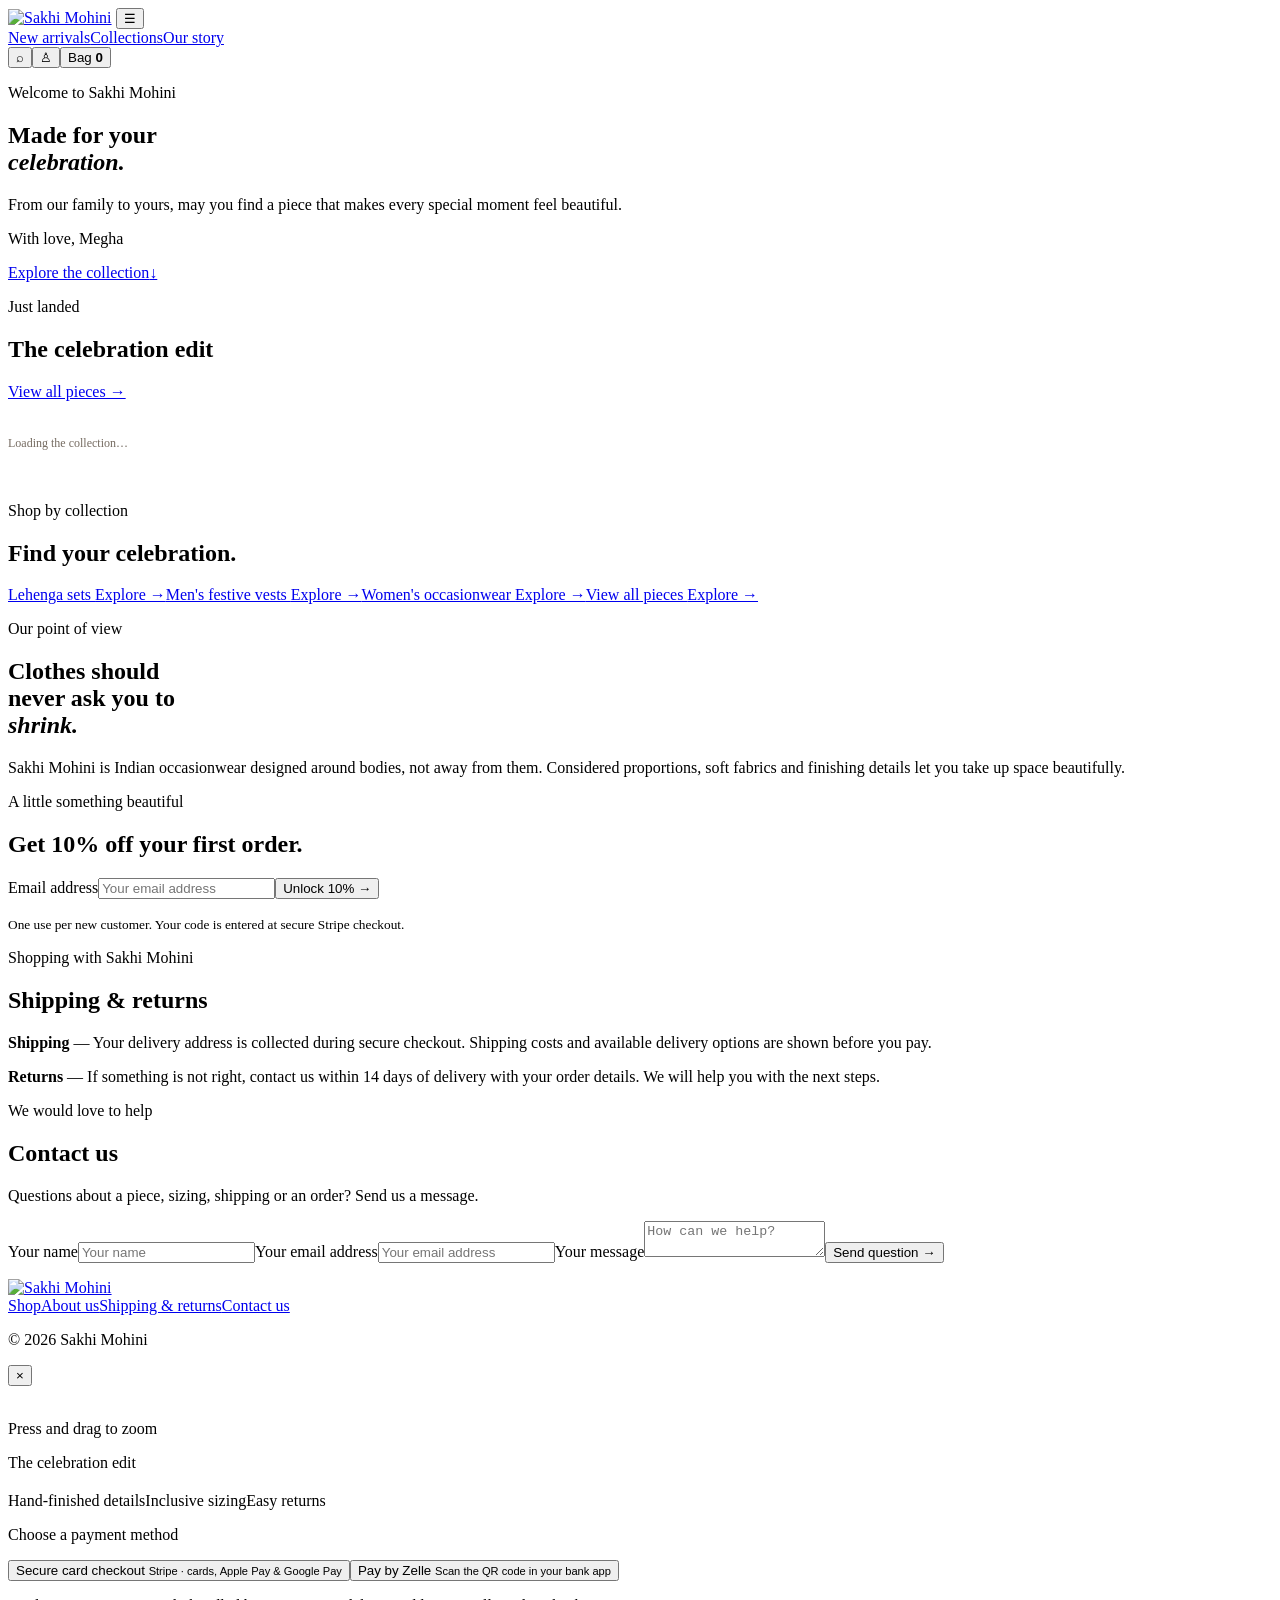
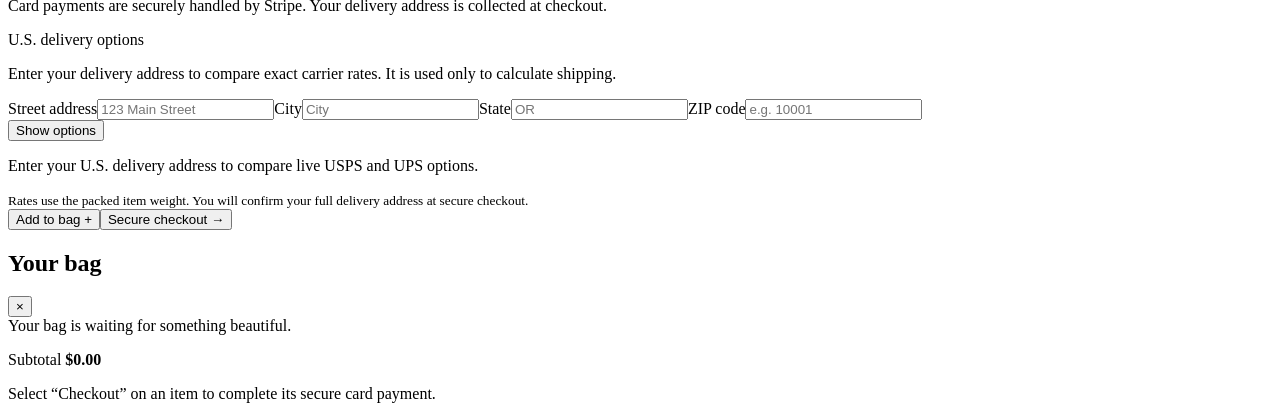
==== index.html @ 53fe246b "Add full delivery address form" ====
<!doctype html>
<html lang="en">
<head>
  <meta charset="UTF-8" />
  <meta name="viewport" content="width=device-width, initial-scale=1.0" />
  <title>Sakhi Mohini — Indian Occasionwear</title>
  <link rel="preconnect" href="https://fonts.googleapis.com">
  <link rel="preconnect" href="https://fonts.gstatic.com" crossorigin>
  <link href="https://fonts.googleapis.com/css2?family=DM+Sans:wght@400;500;600;700&family=Playfair+Display:ital,wght@0,500;0,600;0,700;1,500&display=swap" rel="stylesheet">
  <link rel="stylesheet" href="styles.css?v=flows-1" />
  <link rel="stylesheet" href="product-detail.css?v=full-address-1" />
  <style>.product-grid .product-type{margin-top:5px;color:#756b61;font-size:10px;text-transform:uppercase;letter-spacing:.06em}.catalog-status{grid-column:1/-1;margin:0;padding:35px 0;color:#756b61;font-size:12px}</style>
</head>
<body>
  <header class="site-header">
    <a class="brand brand-mark" href="#top" aria-label="Sakhi Mohini home"><img class="brand-logo" src="sakhi-mohini-monogram.png" alt="Sakhi Mohini"></a>
    <button class="menu" aria-label="Open menu" aria-expanded="false" aria-controls="site-nav">☰</button>
    <nav id="site-nav"><a href="#new">New arrivals</a><a href="#collections">Collections</a><a href="#story">Our story</a></nav>
    <div class="actions"><button aria-label="Search">⌕</button><button aria-label="Account">♙</button><button class="bag" aria-label="Shopping bag">Bag <b>0</b></button></div>
  </header>

  <main id="top">
    <section class="hero hero-welcome" aria-label="Welcome to Sakhi Mohini">
      <div class="hero-copy">
        <p class="eyebrow">Welcome to Sakhi Mohini</p>
        <h1>Made for your<br><i>celebration.</i></h1>
        <p class="intro">From our family to yours, may you find a piece that makes every special moment feel beautiful.</p>
        <p class="hero-signoff">With love, Megha</p>
      </div>
      <a class="hero-scroll" href="#new" aria-label="Explore the collection"><span>Explore the collection</span><b aria-hidden="true">↓</b></a>
    </section>

    <section class="products" id="new">
      <div class="products-top"><div><p class="eyebrow">Just landed</p><h2>The celebration edit</h2></div><a href="#new">View all pieces →</a></div>
      <div class="product-grid" aria-live="polite">
        <p class="catalog-status">Loading the collection…</p>
      </div>
    </section>

    <section class="collections-section" id="collections">
      <p class="eyebrow">Shop by collection</p><h2>Find your celebration.</h2>
      <div class="collection-links"><a href="#new" data-category="LEHENGA SET">Lehenga sets <span>Explore →</span></a><a href="#new" data-category="MEN'S FESTIVE VEST">Men's festive vests <span>Explore →</span></a><a href="#new" data-category="WOMEN">Women's occasionwear <span>Explore →</span></a><a href="#new" data-category="all">View all pieces <span>Explore →</span></a></div>
    </section>

    <section class="story" id="story"><div><p class="eyebrow">Our point of view</p><h2>Clothes should<br>never ask you to<br><i>shrink.</i></h2></div><p>Sakhi Mohini is Indian occasionwear designed around bodies, not away from them. Considered proportions, soft fabrics and finishing details let you take up space beautifully.</p></section>

    <section class="newsletter"><p class="eyebrow">A little something beautiful</p><h2>Get 10% off your first order.</h2><form id="newsletter-form"><label class="sr-only" for="email">Email address</label><input id="email" type="email" placeholder="Your email address" required><button class="button" type="submit">Unlock 10% <span>→</span></button></form><p class="newsletter-message" aria-live="polite"></p><small>One use per new customer. Your code is entered at secure Stripe checkout.</small></section>

    <section class="shipping-section" id="shipping"><p class="eyebrow">Shopping with Sakhi Mohini</p><h2>Shipping &amp; returns</h2><div><p><strong>Shipping</strong> — Your delivery address is collected during secure checkout. Shipping costs and available delivery options are shown before you pay.</p><p><strong>Returns</strong> — If something is not right, contact us within 14 days of delivery with your order details. We will help you with the next steps.</p></div></section>

    <section class="contact-section" id="contact"><p class="eyebrow">We would love to help</p><h2>Contact us</h2><p>Questions about a piece, sizing, shipping or an order? Send us a message.</p><form id="contact-form"><label class="sr-only" for="contact-name">Your name</label><input id="contact-name" name="name" type="text" placeholder="Your name" required><label class="sr-only" for="contact-email">Your email address</label><input id="contact-email" name="email" type="email" placeholder="Your email address" required><label class="sr-only" for="contact-message">Your message</label><textarea id="contact-message" name="message" placeholder="How can we help?" required></textarea><button class="button" type="submit">Send question <span>→</span></button></form><p class="contact-message" aria-live="polite"></p></section>
  </main>
  <footer><a class="brand brand-mark" href="#top" aria-label="Sakhi Mohini home"><img class="brand-logo" src="sakhi-mohini-monogram.png" alt="Sakhi Mohini"></a><div><a href="#new">Shop</a><a href="#story">About us</a><a href="#shipping">Shipping & returns</a><a href="#contact">Contact us</a></div><p>© 2026 Sakhi Mohini</p></footer>
  <div class="product-modal" id="product-modal" aria-hidden="true" role="dialog" aria-modal="true" aria-labelledby="detail-name">
    <button class="modal-close" type="button" aria-label="Close product details">×</button>
    <div class="detail-image-wrap"><img id="detail-image" src="" alt=""><p class="zoom-hint">Press and drag to zoom</p></div>
    <div class="detail-copy">
      <p class="eyebrow">The celebration edit</p><h2 id="detail-name"></h2><p class="detail-price" id="detail-price"></p><p class="detail-description" id="detail-description"></p>
      <div class="detail-meta"><span>Hand-finished details</span><span>Inclusive sizing</span><span>Easy returns</span></div>
      <div class="detail-payment"><p class="eyebrow">Choose a payment method</p><div class="detail-methods"><button class="method selected" type="button" data-payment="stripe">Secure card checkout <small>Stripe · cards, Apple Pay & Google Pay</small></button><button class="method" type="button" data-payment="zelle">Pay by Zelle <small>Scan the QR code in your bank app</small></button></div><p class="payment-note">Card payments are securely handled by Stripe. Your delivery address is collected at checkout.</p><section class="shipping-quote" id="shipping-quote"><p class="eyebrow">U.S. delivery options</p><p class="shipping-address-note">Enter your delivery address to compare exact carrier rates. It is used only to calculate shipping.</p><div class="shipping-address-fields"><label for="shipping-street">Street address<input id="shipping-street" autocomplete="shipping street-address" placeholder="123 Main Street"></label><label for="shipping-city">City<input id="shipping-city" autocomplete="shipping address-level2" placeholder="City"></label><label for="shipping-state">State<input id="shipping-state" autocomplete="shipping address-level1" maxlength="2" placeholder="OR"></label><label for="shipping-zip">ZIP code<input id="shipping-zip" inputmode="numeric" autocomplete="shipping postal-code" maxlength="10" placeholder="e.g. 10001"></label></div><div class="shipping-zip-row"><button type="button" id="get-shipping-rates">Show options</button></div><p id="shipping-status" class="shipping-status" aria-live="polite">Enter your U.S. delivery address to compare live USPS and UPS options.</p><div id="shipping-options" class="shipping-options" aria-live="polite"></div><small class="shipping-disclaimer">Rates use the packed item weight. You will confirm your full delivery address at secure checkout.</small></section><div class="zelle-panel" hidden><img src="assets/zelle-payment-qr.jpeg" alt="Zelle payment QR code for Megha Rai"><div><p class="eyebrow">Zelle payment</p><p>Scan this code in your bank’s Zelle feature to pay the exact price shown above.</p><p class="zelle-note">Add <strong id="zelle-product-name"></strong> to the payment memo. Zelle payments are confirmed manually before an order is processed.</p></div></div></div>
      <div class="detail-actions"><button class="button add-to-bag-button" type="button">Add to bag <span>+</span></button><button class="button checkout-button" type="button">Secure checkout <span>→</span></button></div><p class="checkout-message" aria-live="polite"></p>
    </div>
  </div>
  <aside class="bag-drawer" id="bag-drawer" aria-hidden="true" aria-label="Shopping bag">
    <div class="bag-drawer-header"><h2>Your bag</h2><button class="bag-close" type="button" aria-label="Close shopping bag">×</button></div>
    <div class="bag-items" aria-live="polite"></div>
    <div class="bag-empty">Your bag is waiting for something beautiful.</div>
    <p class="bag-total">Subtotal <strong>$0.00</strong></p>
    <p class="bag-help">Select “Checkout” on an item to complete its secure card payment.</p>
  </aside>
  <div class="bag-backdrop" hidden></div>
  <script src="checkout-config.js?v=66019b6"></script>
  <script src="script.js?v=full-address-1"></script>
</body>
</html>
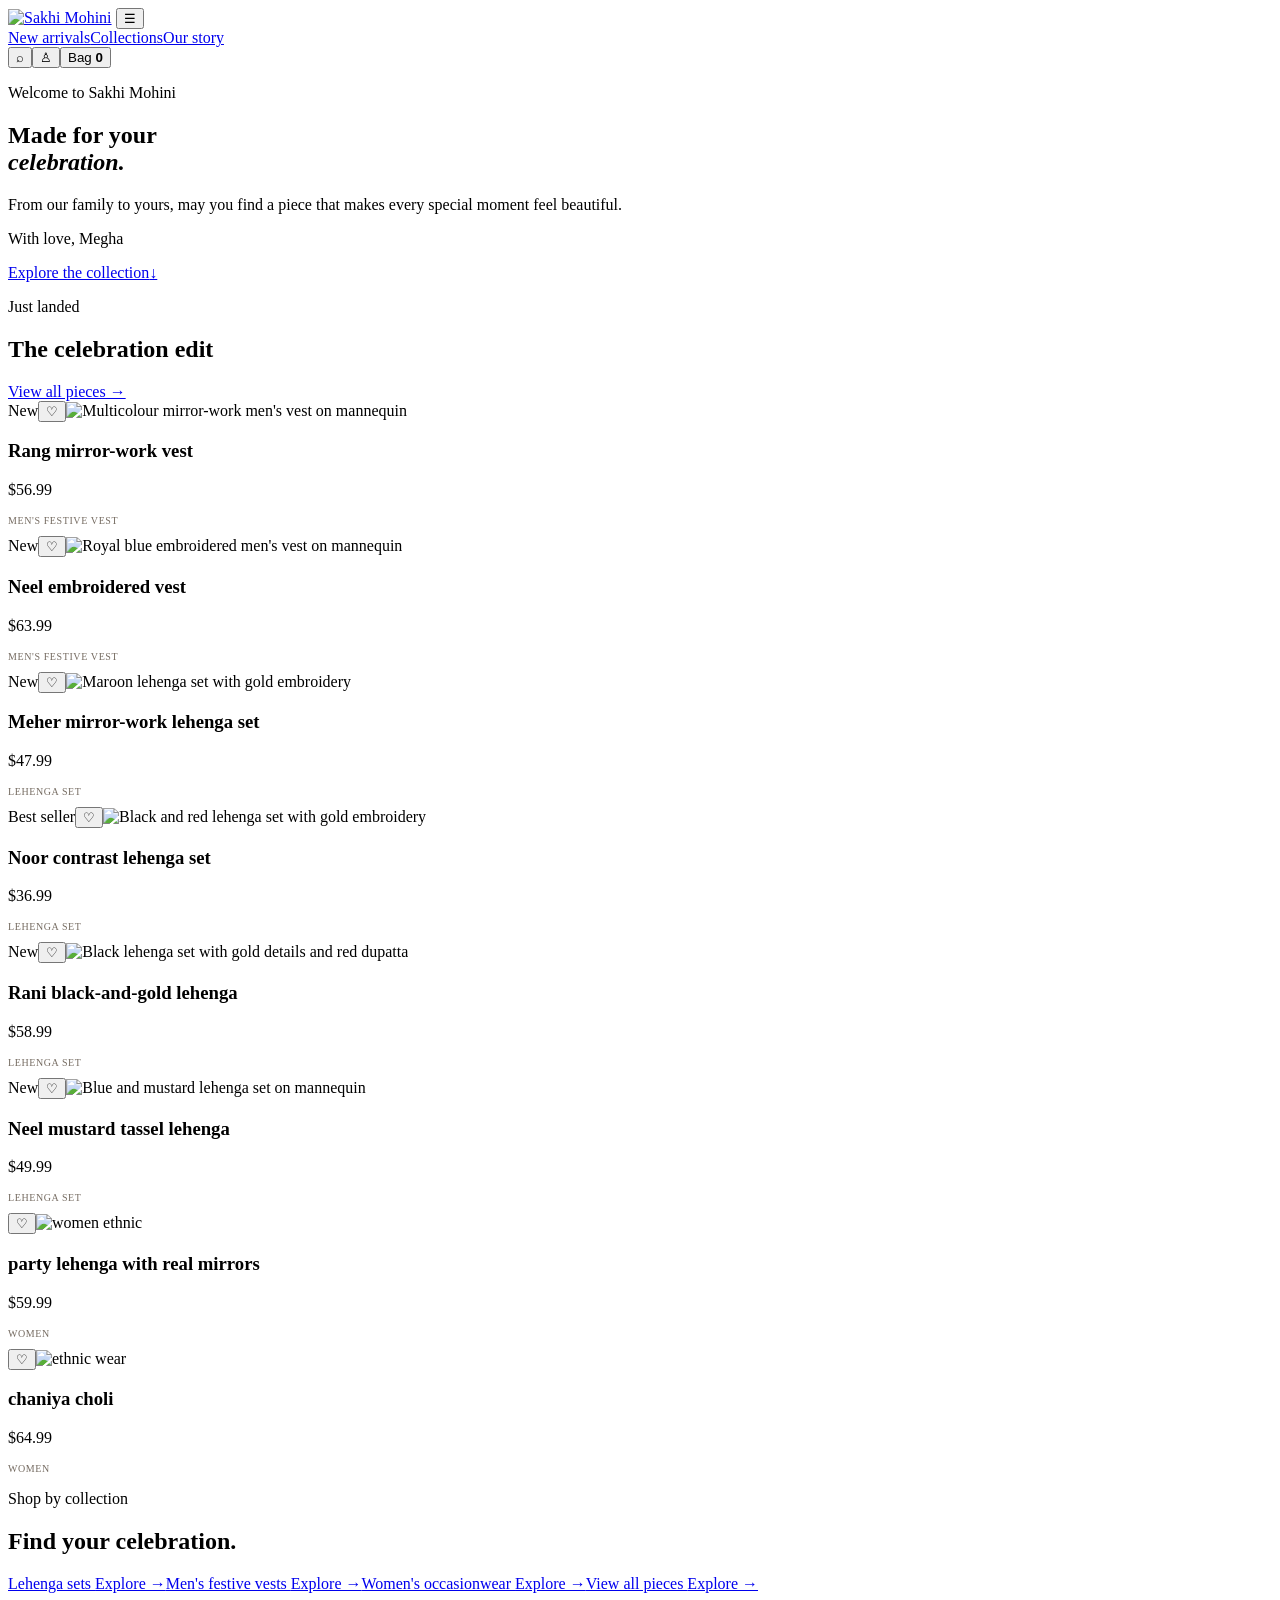
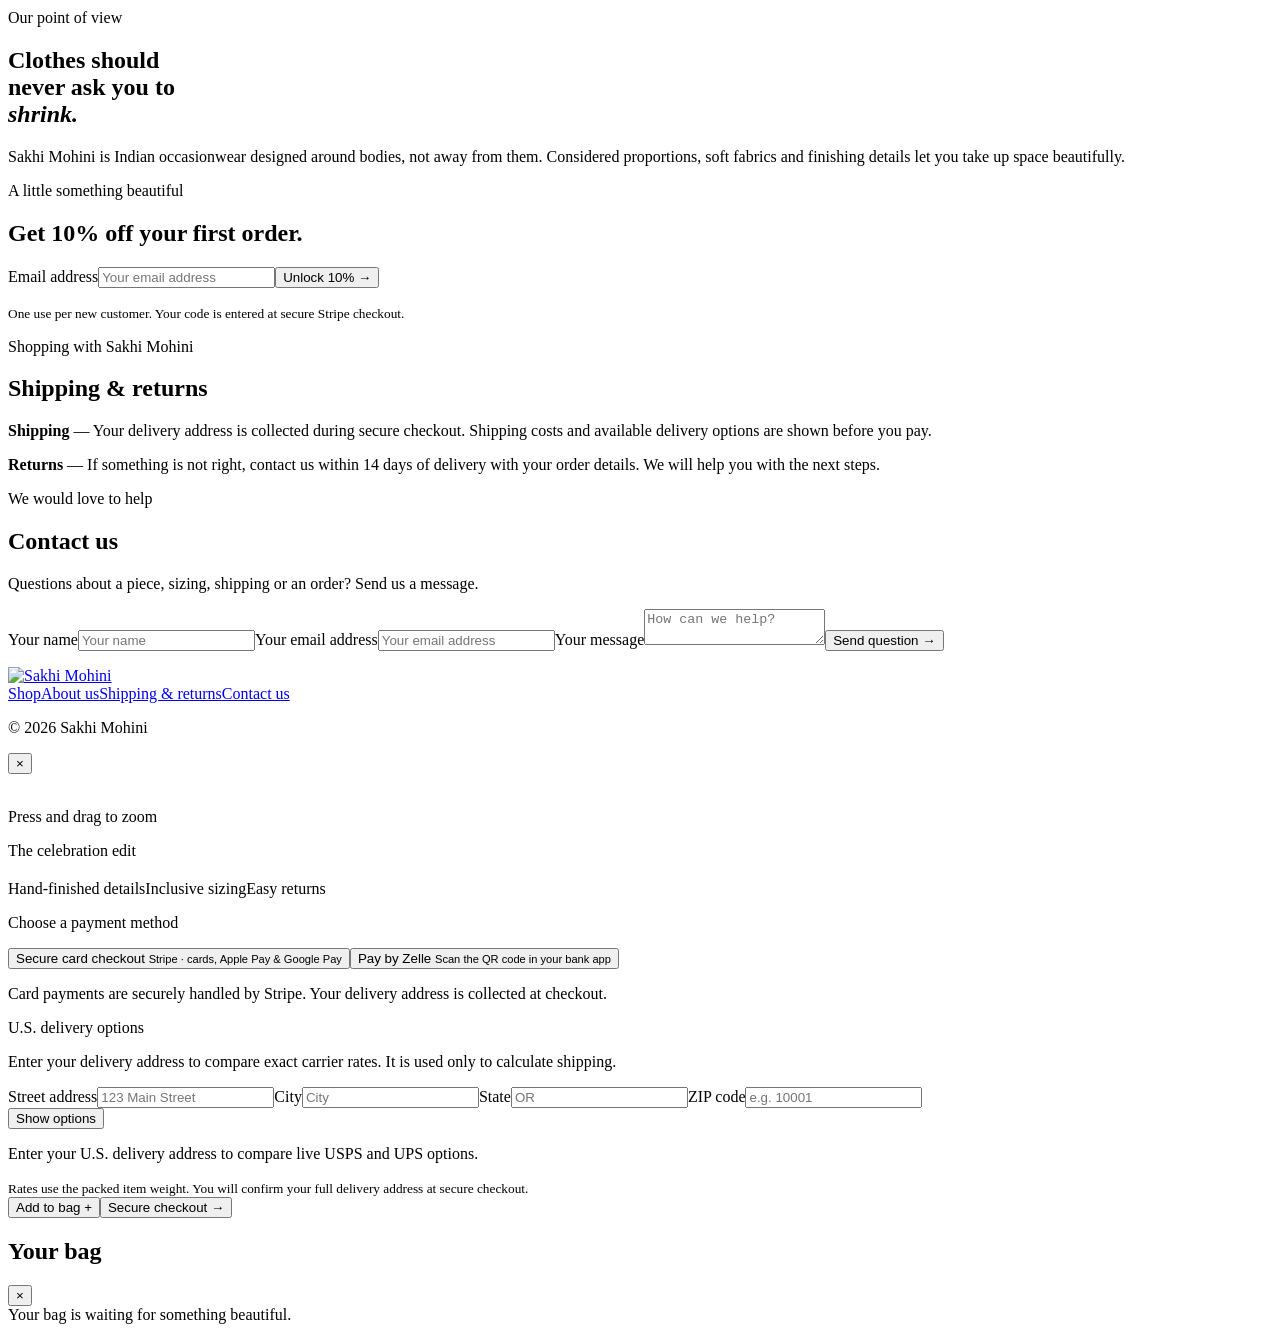
==== commit 1bdb8926: "Refresh live shipping script" ====
--- a/index.html
+++ b/index.html
@@ -70,6 +70,6 @@
   </aside>
   <div class="bag-backdrop" hidden></div>
   <script src="checkout-config.js?v=66019b6"></script>
-  <script src="script.js?v=full-address-1"></script>
+  <script src="script.js?v=full-address-2"></script>
 </body>
 </html>
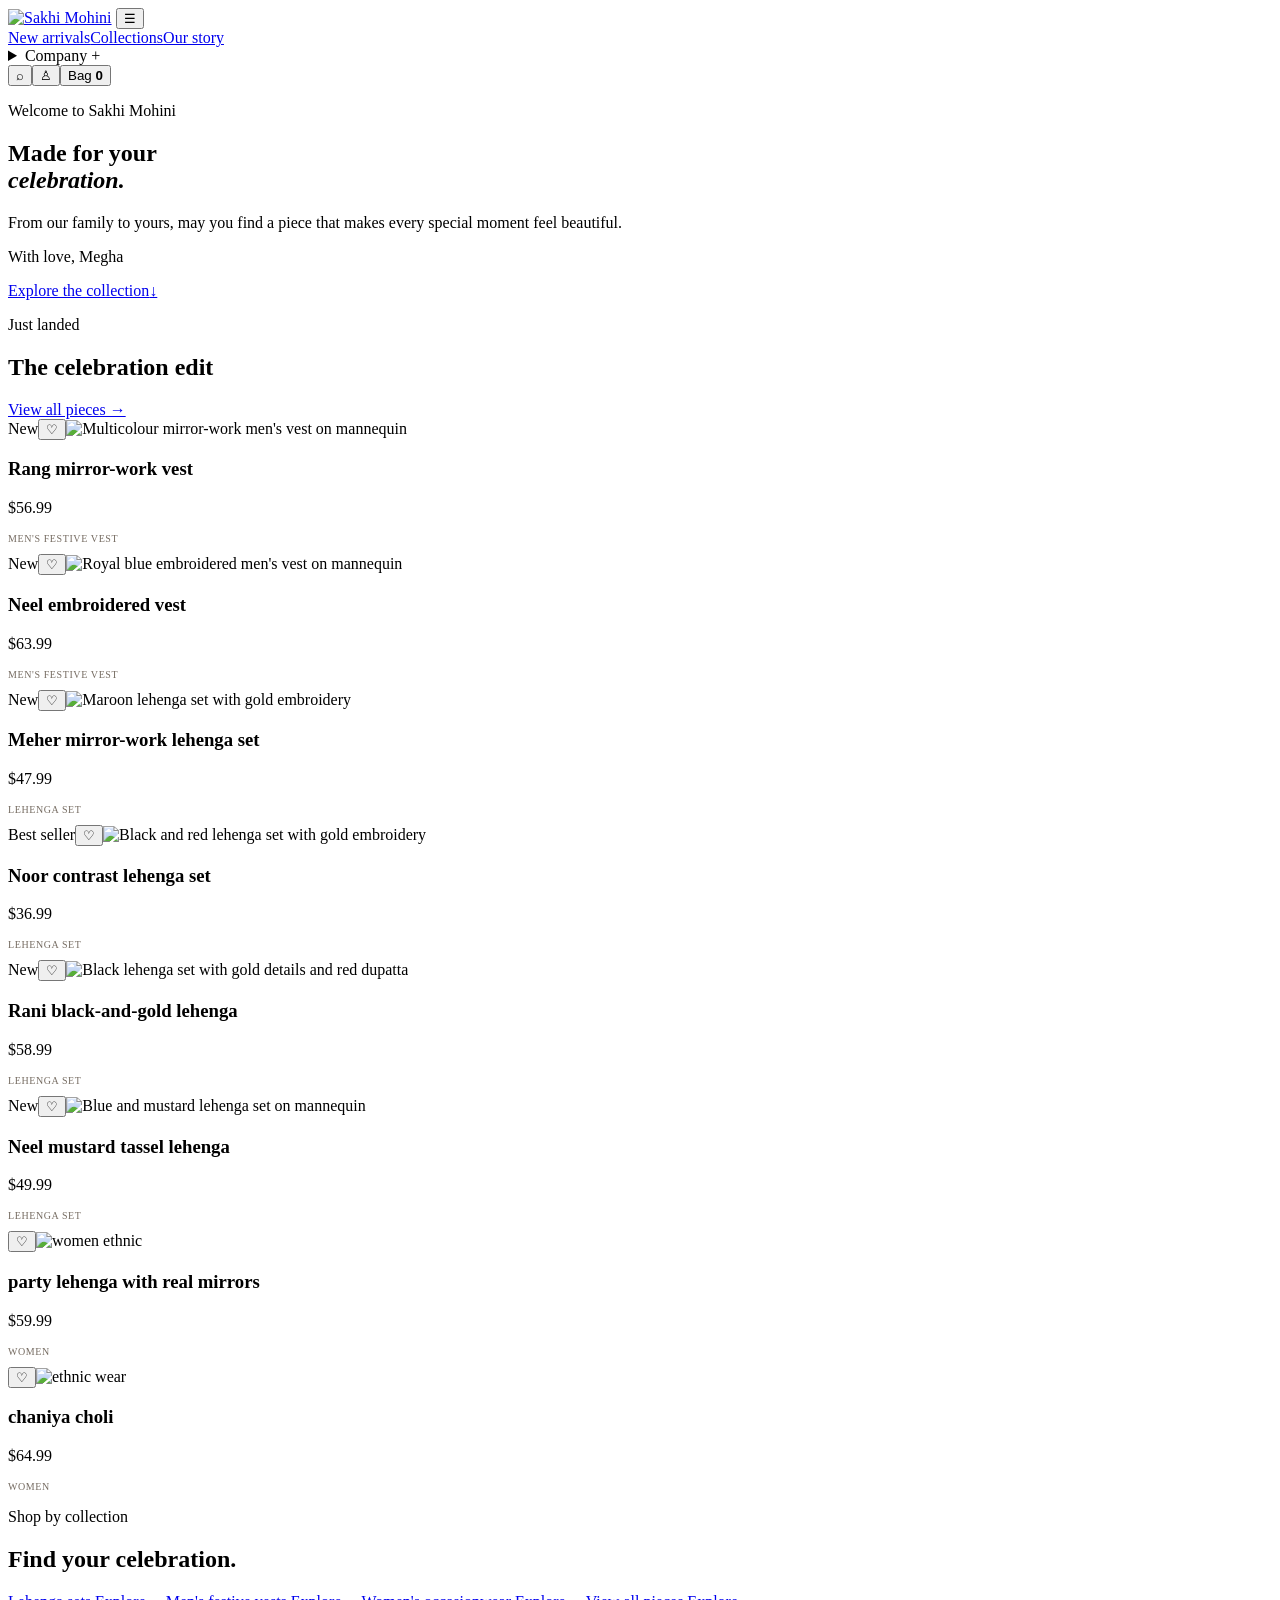
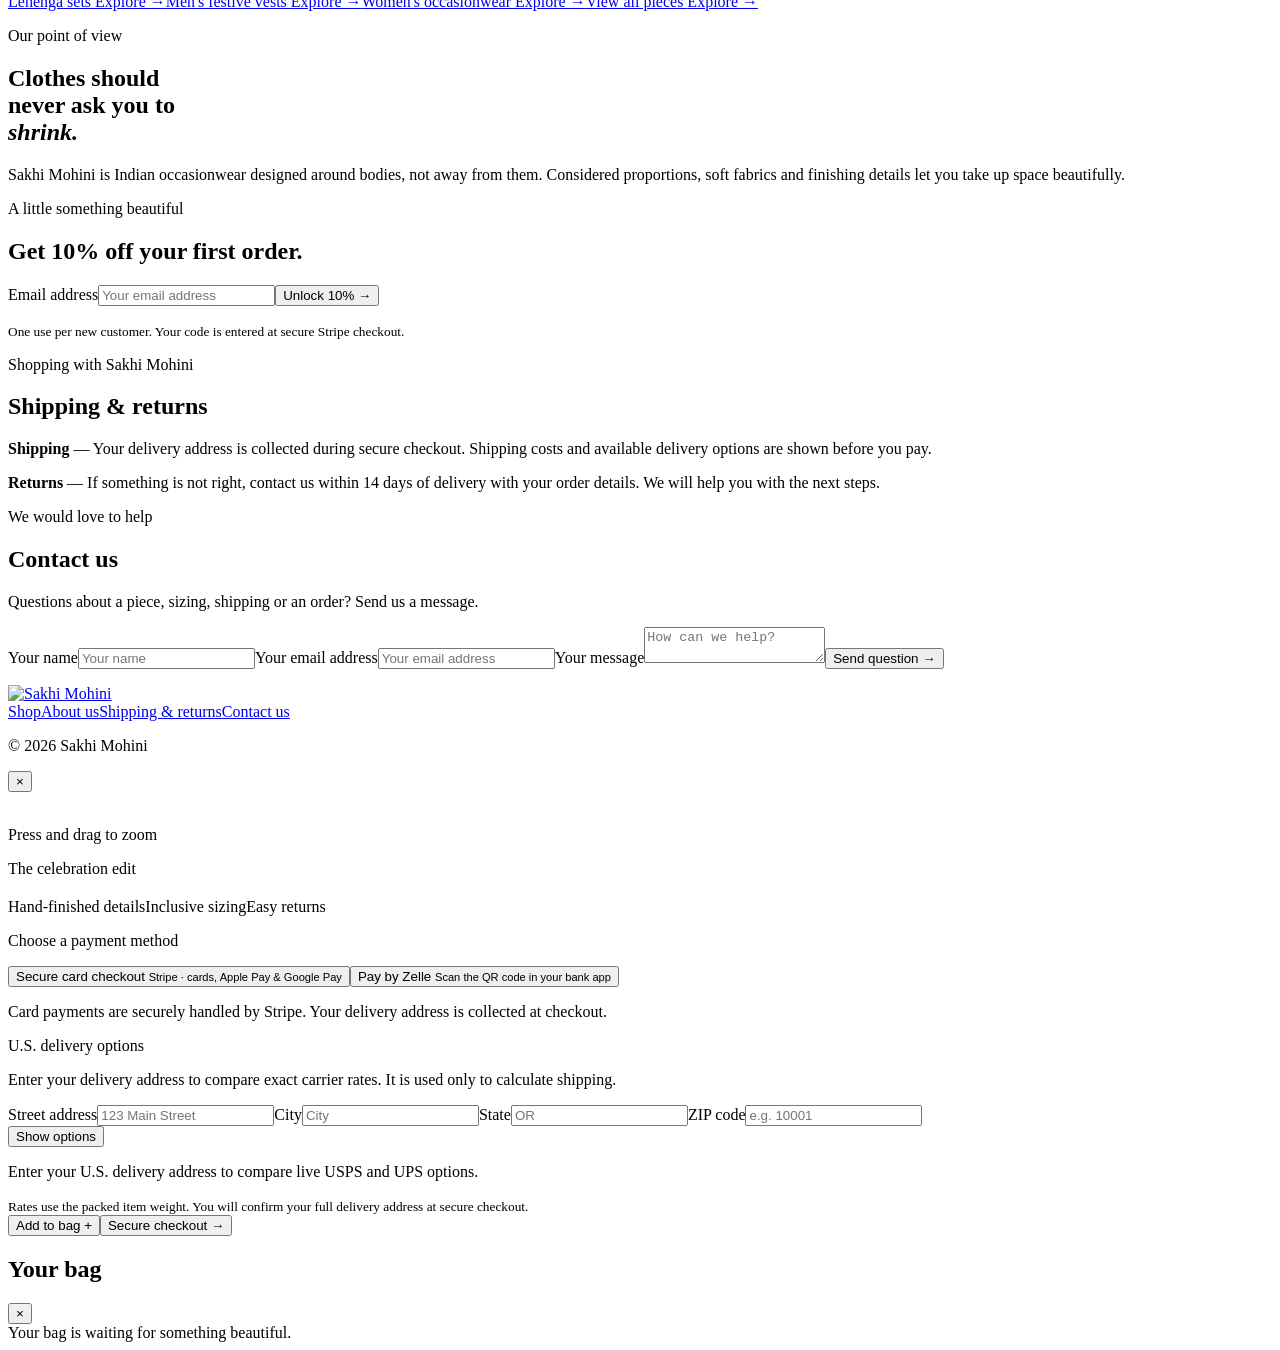
==== commit 86af0de0: "Link Sakhi Mohini Company pages" ====
--- a/index.html
+++ b/index.html
@@ -15,7 +15,7 @@
   <header class="site-header">
     <a class="brand brand-mark" href="#top" aria-label="Sakhi Mohini home"><img class="brand-logo" src="sakhi-mohini-monogram.png" alt="Sakhi Mohini"></a>
     <button class="menu" aria-label="Open menu" aria-expanded="false" aria-controls="site-nav">☰</button>
-    <nav id="site-nav"><a href="#new">New arrivals</a><a href="#collections">Collections</a><a href="#story">Our story</a></nav>
+    <nav id="site-nav"><a href="#new">New arrivals</a><a href="#collections">Collections</a><a href="#story">Our story</a><details class="company-nav"><summary>Company <span>+</span></summary><div><a href="about.html">About us</a><a href="contact.html">Contact us</a><a href="privacy.html">Privacy</a><a href="refunds.html">Returns &amp; refunds</a><a href="shipping.html">Shipping</a><a href="terms.html">Terms of use</a></div></details></nav>
     <div class="actions"><button aria-label="Search">⌕</button><button aria-label="Account">♙</button><button class="bag" aria-label="Shopping bag">Bag <b>0</b></button></div>
   </header>
 
@@ -50,7 +50,7 @@
 
     <section class="contact-section" id="contact"><p class="eyebrow">We would love to help</p><h2>Contact us</h2><p>Questions about a piece, sizing, shipping or an order? Send us a message.</p><form id="contact-form"><label class="sr-only" for="contact-name">Your name</label><input id="contact-name" name="name" type="text" placeholder="Your name" required><label class="sr-only" for="contact-email">Your email address</label><input id="contact-email" name="email" type="email" placeholder="Your email address" required><label class="sr-only" for="contact-message">Your message</label><textarea id="contact-message" name="message" placeholder="How can we help?" required></textarea><button class="button" type="submit">Send question <span>→</span></button></form><p class="contact-message" aria-live="polite"></p></section>
   </main>
-  <footer><a class="brand brand-mark" href="#top" aria-label="Sakhi Mohini home"><img class="brand-logo" src="sakhi-mohini-monogram.png" alt="Sakhi Mohini"></a><div><a href="#new">Shop</a><a href="#story">About us</a><a href="#shipping">Shipping & returns</a><a href="#contact">Contact us</a></div><p>© 2026 Sakhi Mohini</p></footer>
+  <footer><a class="brand brand-mark" href="#top" aria-label="Sakhi Mohini home"><img class="brand-logo" src="sakhi-mohini-monogram.png" alt="Sakhi Mohini"></a><div><a href="#new">Shop</a><a href="about.html">About us</a><a href="shipping.html">Shipping & returns</a><a href="contact.html">Contact us</a></div><p>© 2026 Sakhi Mohini</p></footer>
   <div class="product-modal" id="product-modal" aria-hidden="true" role="dialog" aria-modal="true" aria-labelledby="detail-name">
     <button class="modal-close" type="button" aria-label="Close product details">×</button>
     <div class="detail-image-wrap"><img id="detail-image" src="" alt=""><p class="zoom-hint">Press and drag to zoom</p></div>
